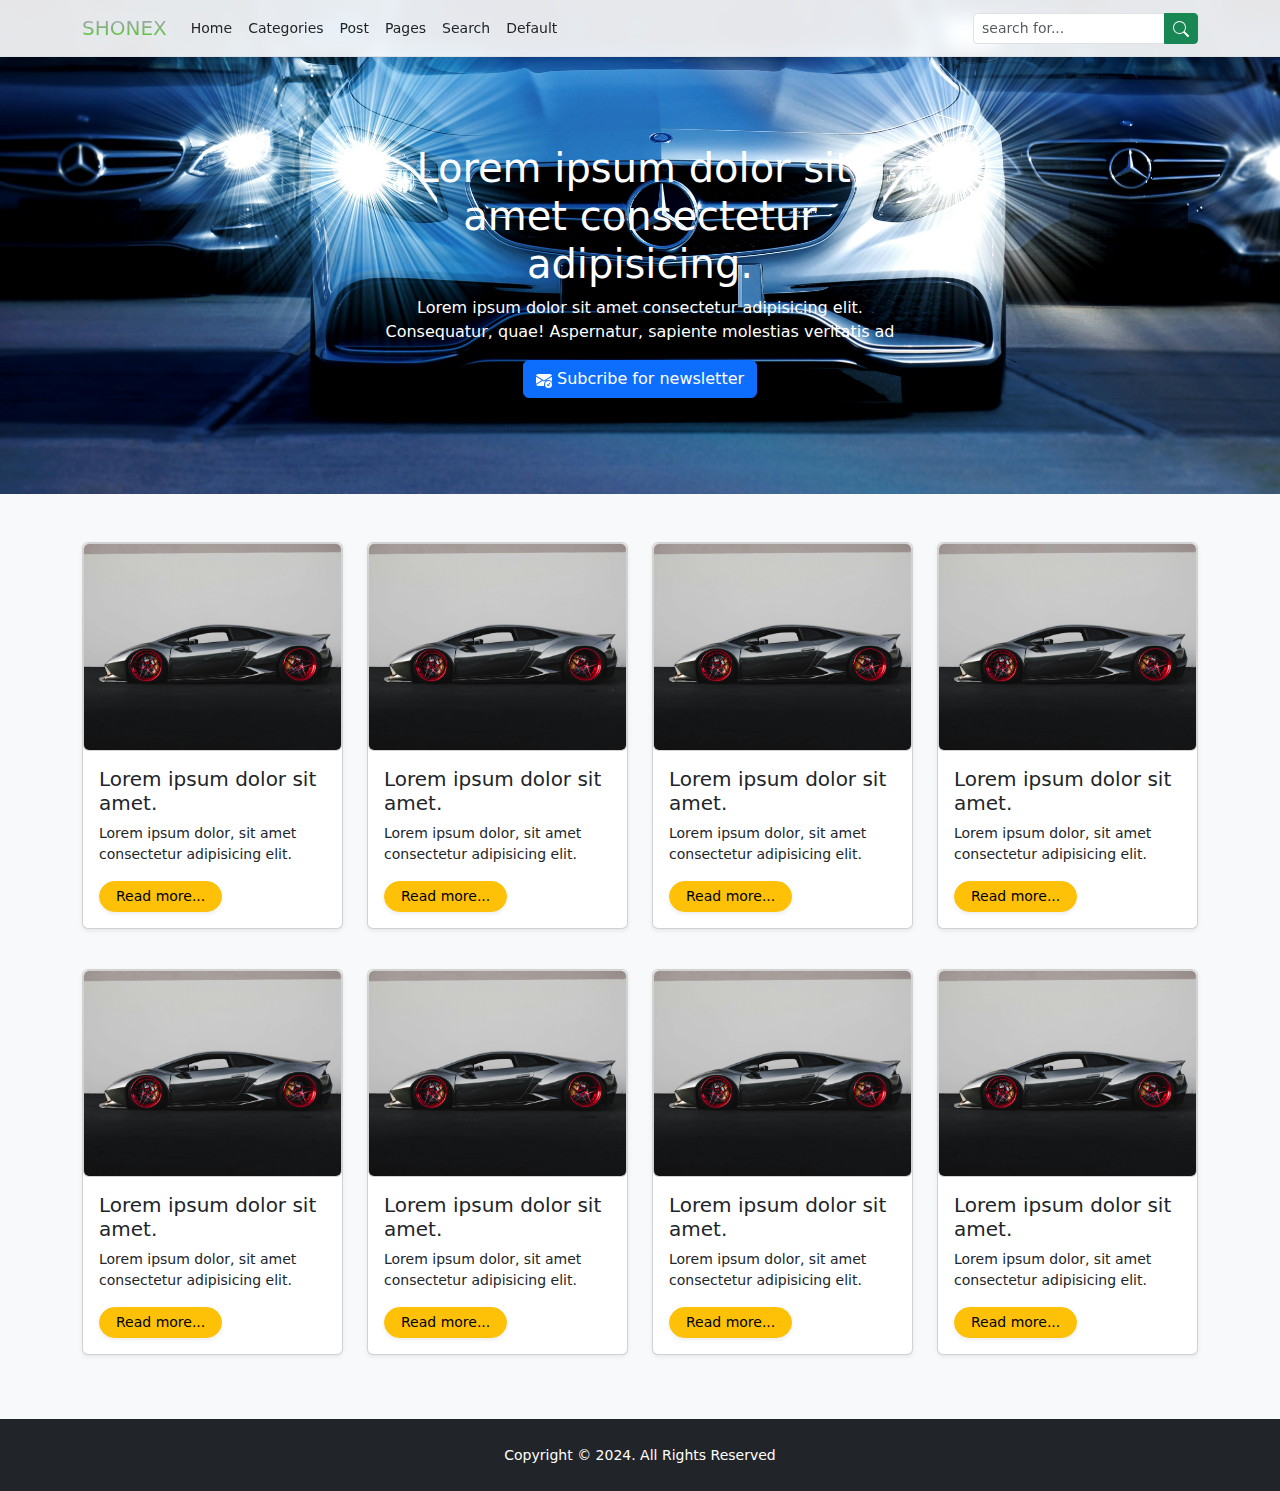
==== index.html @ 987d0494 "initial commit" ====
<!DOCTYPE html>
<html lang="en">
  <head>
    <meta charset="UTF-8" />
    <meta name="viewport" content="width=device-width, initial-scale=1.0" />
    <title>Home Template</title>
    <link
      rel="stylesheet"
      href="https://cdn.jsdelivr.net/npm/bootstrap@5.3.3/dist/css/bootstrap.min.css"
    />
    <link rel="stylesheet" href="style.css" />
  </head>
  <body class="bg-light">
    <!-- navbar -->
    <nav
      class="navbar navbar-expand-lg bg-white small border-bottom shadow-sm fixed-top custom-nav"
      style="--bs-bg-opacity: 0.9"
    >
      <div class="container">
        <a href="index.html" class="navbar-brand"
          ><span class="brand-style brand-gradient">SHONEX</span></a
        >
        <button
          type="button"
          class="navbar-toggler"
          data-bs-toggle="collapse"
          data-bs-target="#blog-navbar"
          aria-controls="blog-navbar"
          aria-expanded="false"
          aria-label="Toggle Navigation"
        >
          <span class="navbar-toggler-icon"></span>
        </button>
        <div class="collapse navbar-collapse" id="blog-navbar">
          <ul class="navbar-nav me-auto mb-2 mb-lg-0">
            <li class="nav-item">
              <a href="index.html" class="nav-link text-dark">Home</a>
            </li>
            <li class="nav-item">
              <a href="default.html" class="nav-link text-dark">Categories</a>
            </li>
            <li class="nav-item">
              <a href="post.html" class="nav-link text-dark">Post</a>
            </li>
            <li class="nav-item">
              <a href="pages.html" class="nav-link text-dark">Pages</a>
            </li>
            <li class="nav-item">
              <a href="search.html" class="nav-link text-dark">Search</a>
            </li>
            <li class="nav-item">
              <a href="default.html" class="nav-link text-dark">Default </a>
            </li>
          </ul>
          <form class="d-flex" role="search">
            <div class="input-group">
              <input
                type="search"
                class="form-control form-control-sm"
                placeholder="search for..."
              />
              <button type="button" class="btn btn-sm btn-success">
                <svg
                  xmlns="http://www.w3.org/2000/svg"
                  width="16"
                  height="16"
                  fill="currentColor"
                  class="bi bi-search"
                  viewBox="0 0 16 16"
                >
                  <path
                    d="M11.742 10.344a6.5 6.5 0 1 0-1.397 1.398h-.001q.044.06.098.115l3.85 3.85a1 1 0 0 0 1.415-1.414l-3.85-3.85a1 1 0 0 0-.115-.1zM12 6.5a5.5 5.5 0 1 1-11 0 5.5 5.5 0 0 1 11 0"
                  />
                </svg>
              </button>
            </div>
          </form>
        </div>
      </div>
    </nav>
    <!-- navbar -->

    <!-- Banner -->
    <section class="banner-holder pt-5">
      <div class="container">
        <div class="row justify-content-center">
          <div class="col-md-6">
            <div
              class="banner-content text-center text-white mt-5 mb-5 pt-5 pb-5"
            >
              <h1>Lorem ipsum dolor sit, amet consectetur adipisicing.</h1>
              <p>
                Lorem ipsum dolor sit amet consectetur adipisicing elit.
                Consequatur, quae! Aspernatur, sapiente molestias veritatis ad
              </p>
              <a
                href="#"
                class="btn btn-primary"
                data-bs-toggle="modal"
                data-bs-target="#subscribe-modal"
              >
                <svg
                  xmlns="http://www.w3.org/2000/svg"
                  width="16"
                  height="16"
                  fill="currentColor"
                  class="bi bi-envelope-check-fill"
                  viewBox="0 0 16 16"
                >
                  <path
                    d="M.05 3.555A2 2 0 0 1 2 2h12a2 2 0 0 1 1.95 1.555L8 8.414zM0 4.697v7.104l5.803-3.558zM6.761 8.83l-6.57 4.026A2 2 0 0 0 2 14h6.256A4.5 4.5 0 0 1 8 12.5a4.49 4.49 0 0 1 1.606-3.446l-.367-.225L8 9.586zM16 4.697v4.974A4.5 4.5 0 0 0 12.5 8a4.5 4.5 0 0 0-1.965.45l-.338-.207z"
                  />
                  <path
                    d="M16 12.5a3.5 3.5 0 1 1-7 0 3.5 3.5 0 0 1 7 0m-1.993-1.679a.5.5 0 0 0-.686.172l-1.17 1.95-.547-.547a.5.5 0 0 0-.708.708l.774.773a.75.75 0 0 0 1.174-.144l1.335-2.226a.5.5 0 0 0-.172-.686"
                  />
                </svg>
                Subcribe for newsletter</a
              >
            </div>
          </div>
        </div>
      </div>
    </section>
    <!-- Banner -->

    <!-- Home Posts -->
    <section class="home-posts py-5">
      <div class="container">
        <div class="row g-4">
          <div class="col-md-3">
            <div class="card shadow-sm mb-3">
              <img class="card img-top" src="img/post.jpg" alt="Post image" />
              <div class="card-body">
                <h3 class="fs-5">Lorem ipsum dolor sit amet.</h3>
                <p class="small fw-light">
                  Lorem ipsum dolor, sit amet consectetur adipisicing elit.
                </p>
                <a
                  href="#"
                  class="btn btn-sm btn-warning rounded-pill shadow-sm px-3"
                  >Read more...</a
                >
              </div>
            </div>
          </div>
          <div class="col-md-3">
            <div class="card shadow-sm mb-3">
              <img class="card img-top" src="img/post.jpg" alt="Post image" />
              <div class="card-body">
                <h3 class="fs-5">Lorem ipsum dolor sit amet.</h3>
                <p class="small fw-light">
                  Lorem ipsum dolor, sit amet consectetur adipisicing elit.
                </p>
                <a
                  href="#"
                  class="btn btn-sm btn-warning rounded-pill shadow-sm px-3"
                  >Read more...</a
                >
              </div>
            </div>
          </div>
          <div class="col-md-3">
            <div class="card shadow-sm mb-3">
              <img class="card img-top" src="img/post.jpg" alt="Post image" />
              <div class="card-body">
                <h3 class="fs-5">Lorem ipsum dolor sit amet.</h3>
                <p class="small fw-light">
                  Lorem ipsum dolor, sit amet consectetur adipisicing elit.
                </p>
                <a
                  href="#"
                  class="btn btn-sm btn-warning rounded-pill shadow-sm px-3"
                  >Read more...</a
                >
              </div>
            </div>
          </div>
          <div class="col-md-3">
            <div class="card shadow-sm mb-3">
              <img class="card img-top" src="img/post.jpg" alt="Post image" />
              <div class="card-body">
                <h3 class="fs-5">Lorem ipsum dolor sit amet.</h3>
                <p class="small fw-light">
                  Lorem ipsum dolor, sit amet consectetur adipisicing elit.
                </p>
                <a
                  href="#"
                  class="btn btn-sm btn-warning rounded-pill shadow-sm px-3"
                  >Read more...</a
                >
              </div>
            </div>
          </div>
          <div class="col-md-3">
            <div class="card shadow-sm mb-3">
              <img class="card img-top" src="img/post.jpg" alt="Post image" />
              <div class="card-body">
                <h3 class="fs-5">Lorem ipsum dolor sit amet.</h3>
                <p class="small fw-light">
                  Lorem ipsum dolor, sit amet consectetur adipisicing elit.
                </p>
                <a
                  href="#"
                  class="btn btn-sm btn-warning rounded-pill shadow-sm px-3"
                  >Read more...</a
                >
              </div>
            </div>
          </div>
          <div class="col-md-3">
            <div class="card shadow-sm mb-3">
              <img class="card img-top" src="img/post.jpg" alt="Post image" />
              <div class="card-body">
                <h3 class="fs-5">Lorem ipsum dolor sit amet.</h3>
                <p class="small fw-light">
                  Lorem ipsum dolor, sit amet consectetur adipisicing elit.
                </p>
                <a
                  href="#"
                  class="btn btn-sm btn-warning rounded-pill shadow-sm px-3"
                  >Read more...</a
                >
              </div>
            </div>
          </div>
          <div class="col-md-3">
            <div class="card shadow-sm mb-3">
              <img class="card img-top" src="img/post.jpg" alt="Post image" />
              <div class="card-body">
                <h3 class="fs-5">Lorem ipsum dolor sit amet.</h3>
                <p class="small fw-light">
                  Lorem ipsum dolor, sit amet consectetur adipisicing elit.
                </p>
                <a
                  href="#"
                  class="btn btn-sm btn-warning rounded-pill shadow-sm px-3"
                  >Read more...</a
                >
              </div>
            </div>
          </div>
          <div class="col-md-3">
            <div class="card shadow-sm mb-3">
              <img class="card img-top" src="img/post.jpg" alt="Post image" />
              <div class="card-body">
                <h3 class="fs-5">Lorem ipsum dolor sit amet.</h3>
                <p class="small fw-light">
                  Lorem ipsum dolor, sit amet consectetur adipisicing elit.
                </p>
                <a
                  href="#"
                  class="btn btn-sm btn-warning rounded-pill shadow-sm px-3"
                  >Read more...</a
                >
              </div>
            </div>
          </div>
        </div>
      </div>
    </section>
    <!-- Home Posts -->

    <!-- footer -->
    <footer class="main-footer text-bg-dark p-4 text-center">
      <p class="m-0">
        <small>Copyright &copy; 2024. All Rights Reserved </small>
      </p>
    </footer>
    <!-- footer -->

    <!-- subscribe modal -->
    <div
      class="modal fade"
      id="subscribe-modal"
      data-bs-backdrop="static"
      data-bs-keyboard="false"
      tabindex="-1"
      aria-hidden="true"
    >
      <div class="modal-dialog modal-dialog-centered">
        <div class="modal-content">
          <div class="modal-header text-bg-warning">
            <h5 class="modal-title">Subscribe for newsletter</h5>
            <button
              class="btn-close btn-close-dark"
              type="button"
              data-bs-dismiss="modal"
              aria-label="close"
            ></button>
          </div>
          <div class="modal-body">
            <form>
              <div class="row gx-2">
                <div class="col-md-6">
                  <div class="mb-2">
                    <input
                      type="text"
                      class="form-control form-control-sm"
                      placeholder="First Name"
                      required
                    />
                  </div>
                </div>
                <div class="col-md-6">
                  <div class="mb-2">
                    <input
                      type="text"
                      class="form-control form-control-sm"
                      placeholder="Last Name"
                      required
                    />
                  </div>
                </div>
                <div class="col-md-12">
                  <div class="mb-2">
                    <input
                      type="email"
                      class="form-control form-control-sm"
                      placeholder="Email"
                      required
                    />
                  </div>
                </div>
                <div class="col-md-12">
                  <div class="d-grid">
                    <button type="submit" class="btn btn-success btn-sm">
                      <svg
                        xmlns="http://www.w3.org/2000/svg"
                        width="16"
                        height="16"
                        fill="currentColor"
                        class="bi bi-envelope-check-fill"
                        viewBox="0 0 16 16"
                      >
                        <path
                          d="M.05 3.555A2 2 0 0 1 2 2h12a2 2 0 0 1 1.95 1.555L8 8.414zM0 4.697v7.104l5.803-3.558zM6.761 8.83l-6.57 4.026A2 2 0 0 0 2 14h6.256A4.5 4.5 0 0 1 8 12.5a4.49 4.49 0 0 1 1.606-3.446l-.367-.225L8 9.586zM16 4.697v4.974A4.5 4.5 0 0 0 12.5 8a4.5 4.5 0 0 0-1.965.45l-.338-.207z"
                        />
                        <path
                          d="M16 12.5a3.5 3.5 0 1 1-7 0 3.5 3.5 0 0 1 7 0m-1.993-1.679a.5.5 0 0 0-.686.172l-1.17 1.95-.547-.547a.5.5 0 0 0-.708.708l.774.773a.75.75 0 0 0 1.174-.144l1.335-2.226a.5.5 0 0 0-.172-.686"
                        />
                      </svg>
                      Subscribe
                    </button>
                  </div>
                </div>
              </div>
            </form>
          </div>
        </div>
      </div>
    </div>
    <!-- subscribe modal -->

    <script
      src="https://cdn.jsdelivr.net/npm/@popperjs/core@2.11.8/dist/umd/popper.min.js"
      integrity="sha384-I7E8VVD/ismYTF4hNIPjVp/Zjvgyol6VFvRkX/vR+Vc4jQkC+hVqc2pM8ODewa9r"
      crossorigin="anonymous"
    ></script>
    <script
      src="https://cdn.jsdelivr.net/npm/bootstrap@5.3.3/dist/js/bootstrap.min.js"
      integrity="sha384-0pUGZvbkm6XF6gxjEnlmuGrJXVbNuzT9qBBavbLwCsOGabYfZo0T0to5eqruptLy"
      crossorigin="anonymous"
    ></script>
  </body>
</html>
---- style.css ----
.brand-gradient {
  background: #48cf1b;
  background: linear-gradient(to top, #48cf1b 0%, #b799cf 100%);
  -webkit-background-clip: text;
  -webkit-text-fill-color: transparent;
}

.banner-holder,
.main-page-header {
  background-image: url(img/banner.jpg);
  background-size: cover;
  background-position: bottom;
}

.custom-nav {
  backdrop-filter: blur(8px);
}
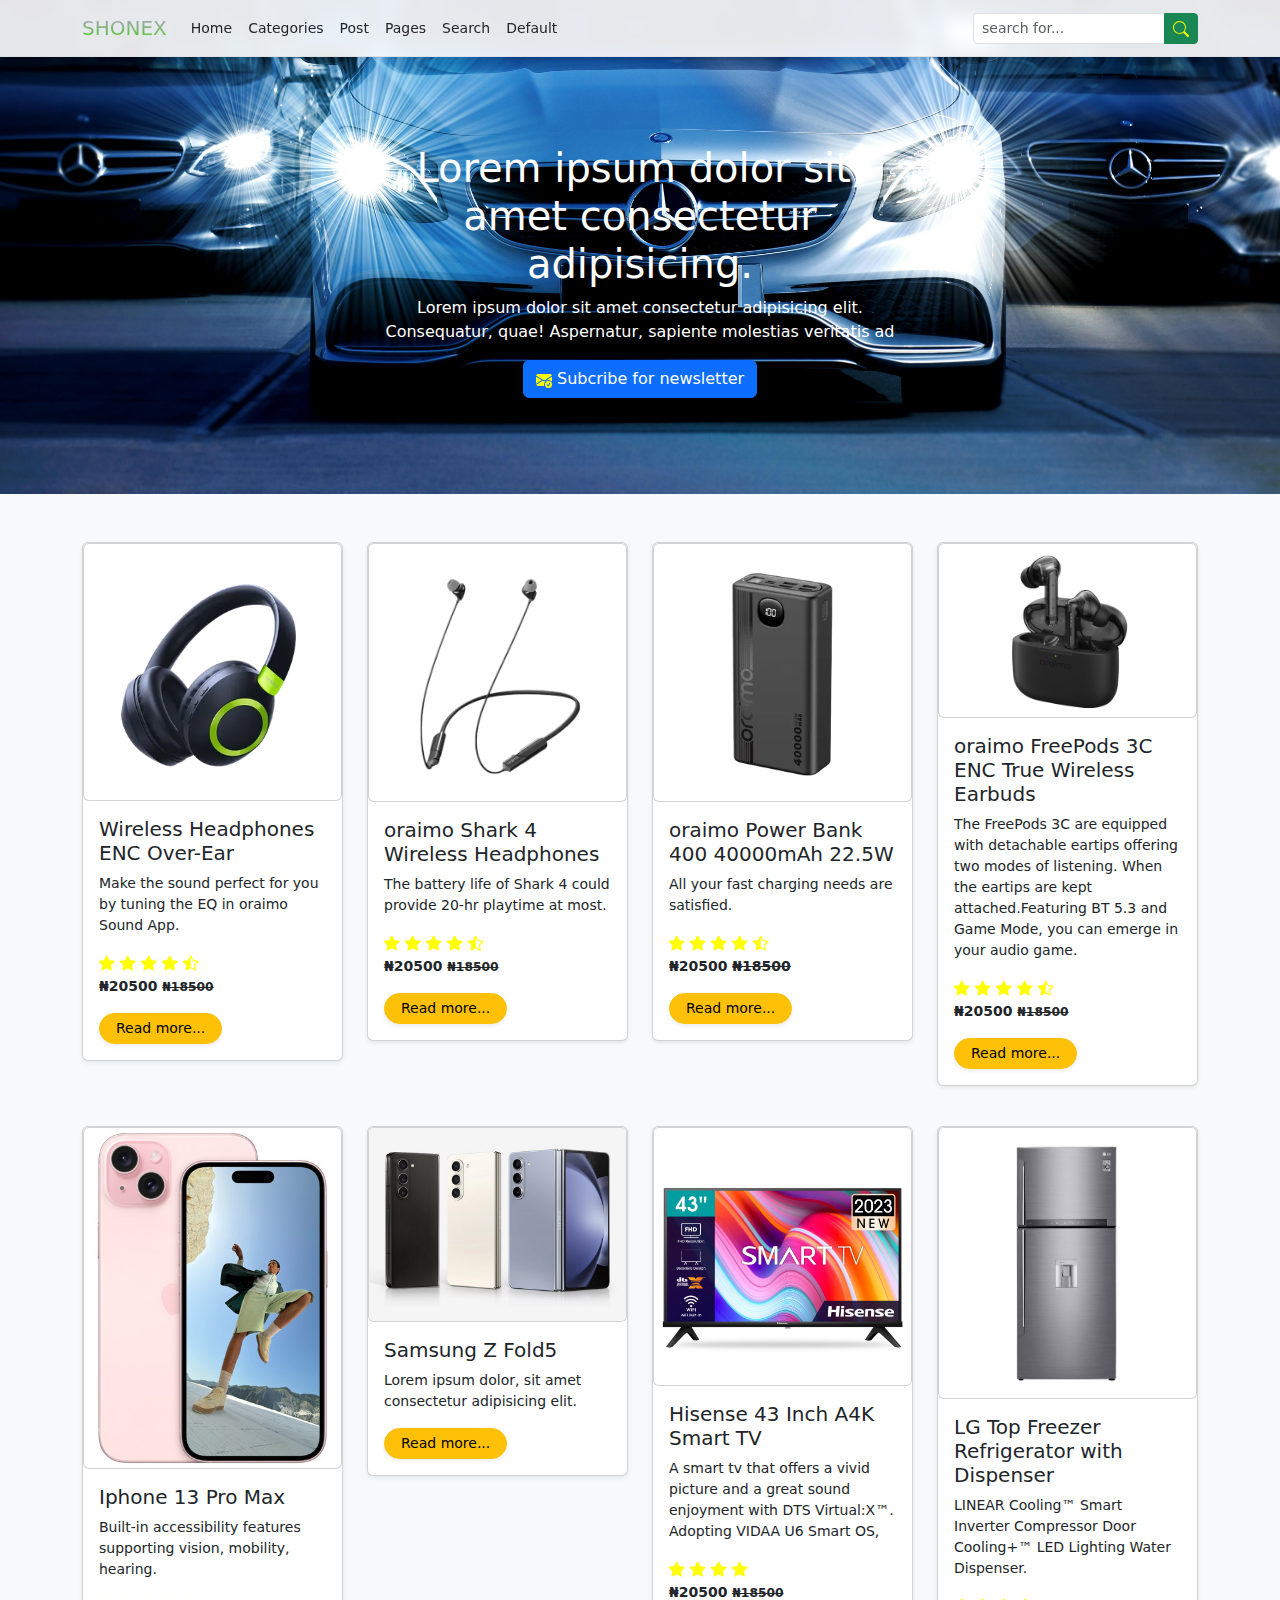
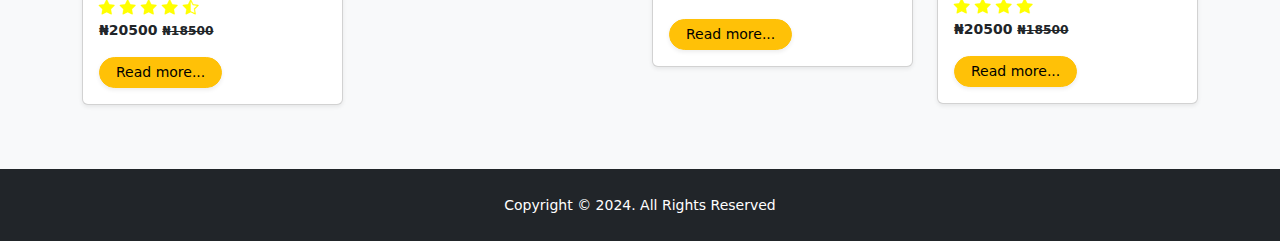
==== commit 91a2f224: "worked on the products img" ====
--- a/index.html
+++ b/index.html
@@ -9,6 +9,10 @@
       href="https://cdn.jsdelivr.net/npm/bootstrap@5.3.3/dist/css/bootstrap.min.css"
     />
     <link rel="stylesheet" href="style.css" />
+    <link
+      rel="stylesheet"
+      href="https://cdn.jsdelivr.net/npm/bootstrap-icons@1.11.3/font/bootstrap-icons.min.css"
+    />
   </head>
   <body class="bg-light">
     <!-- navbar -->
@@ -129,10 +133,159 @@
         <div class="row g-4">
           <div class="col-md-3">
             <div class="card shadow-sm mb-3">
-              <img class="card img-top" src="img/post.jpg" alt="Post image" />
-              <div class="card-body">
-                <h3 class="fs-5">Lorem ipsum dolor sit amet.</h3>
-                <p class="small fw-light">
+              <img class="card img-top" src="img/Boom.webp" alt="Post image" />
+              <div class="card-body">
+                <h3 class="fs-5">Wireless Headphones ENC Over-Ear</h3>
+                <p class="small fw-normal">
+                  Make the sound perfect for you by tuning the EQ in oraimo
+                  Sound App.
+                </p>
+                <i class="bi bi-star-fill"></i>
+                <i class="bi bi-star-fill"></i>
+                <i class="bi bi-star-fill"></i>
+                <i class="bi bi-star-fill"></i>
+                <i class="bi bi-star-half"></i>
+                <p class="small fw-bold">
+                  &#8358;20500 <small><del> &#8358;18500</del></small>
+                </p>
+                <a
+                  href="#"
+                  class="btn btn-sm btn-warning rounded-pill shadow-sm px-3"
+                  >Read more...</a
+                >
+              </div>
+            </div>
+          </div>
+          <div class="col-md-3">
+            <div class="card shadow-sm mb-3">
+              <img
+                class="card img-top"
+                src="img/Headphone.webp"
+                alt="Post image"
+              />
+              <div class="card-body">
+                <h3 class="fs-5">oraimo Shark 4 Wireless Headphones</h3>
+                <p class="small fw-normal">
+                  The battery life of Shark 4 could provide 20-hr playtime at
+                  most.
+                </p>
+                <i class="bi bi-star-fill"></i>
+                <i class="bi bi-star-fill"></i>
+                <i class="bi bi-star-fill"></i>
+                <i class="bi bi-star-fill"></i>
+                <i class="bi bi-star-half"></i>
+                <p class="small fw-bold">
+                  &#8358;20500 <small><del> &#8358;18500</del></small>
+                </p>
+                <a
+                  href="#"
+                  class="btn btn-sm btn-warning rounded-pill shadow-sm px-3"
+                  >Read more...</a
+                >
+              </div>
+            </div>
+          </div>
+          <div class="col-md-3">
+            <div class="card shadow-sm mb-3">
+              <img
+                class="card img-top"
+                src="img/Powerbank.webp"
+                alt="Post image"
+              />
+              <div class="card-body">
+                <h3 class="fs-5">oraimo Power Bank 400 40000mAh 22.5W</h3>
+                <p class="small fw-normal">
+                  All your fast charging needs are satisfied.
+                </p>
+                <i class="bi bi-star-fill"></i>
+                <i class="bi bi-star-fill"></i>
+                <i class="bi bi-star-fill"></i>
+                <i class="bi bi-star-fill"></i>
+                <i class="bi bi-star-half"></i>
+                <p class="small fw-bold">
+                  &#8358;20500 <bold><del> &#8358;18500</del></bold>
+                </p>
+                <a
+                  href="#"
+                  class="btn btn-sm btn-warning rounded-pill shadow-sm px-3"
+                  >Read more...</a
+                >
+              </div>
+            </div>
+          </div>
+          <div class="col-md-3">
+            <div class="card shadow-sm mb-3">
+              <img
+                class="card img-top"
+                src="img/web3_170167660729.png"
+                alt="Post image"
+              />
+              <div class="card-body">
+                <h3 class="fs-5">
+                  oraimo FreePods 3C ENC True Wireless Earbuds
+                </h3>
+                <p class="small fw-Normal">
+                  The FreePods 3C are equipped with detachable eartips offering
+                  two modes of listening. When the eartips are kept
+                  attached.Featuring BT 5.3 and Game Mode, you can emerge in
+                  your audio game.
+                </p>
+                <i class="bi bi-star-fill"></i>
+                <i class="bi bi-star-fill"></i>
+                <i class="bi bi-star-fill"></i>
+                <i class="bi bi-star-fill"></i>
+                <i class="bi bi-star-half"></i>
+                <p class="small fw-bold">
+                  &#8358;20500 <small><del> &#8358;18500</del></small>
+                </p>
+                <a
+                  href="#"
+                  class="btn btn-sm btn-warning rounded-pill shadow-sm px-3"
+                  >Read more...</a
+                >
+              </div>
+            </div>
+          </div>
+          <div class="col-md-3">
+            <div class="card shadow-sm mb-3">
+              <img
+                class="card img-top img-fluid img-thumbnail"
+                src="img/iphone1.png"
+                alt="Post image"
+                width="300px"
+              />
+              <div class="card-body">
+                <h3 class="fs-5">Iphone 13 Pro Max</h3>
+                <p class="small fw-normal">
+                  Built-in accessibility features supporting vision, mobility,
+                  hearing.
+                </p>
+                <i class="bi bi-star-fill"></i>
+                <i class="bi bi-star-fill"></i>
+                <i class="bi bi-star-fill"></i>
+                <i class="bi bi-star-fill"></i>
+                <i class="bi bi-star-half"></i>
+                <p class="small fw-bold">
+                  &#8358;20500 <small><del> &#8358;18500</del></small>
+                </p>
+                <a
+                  href="#"
+                  class="btn btn-sm btn-warning rounded-pill shadow-sm px-3"
+                  >Read more...</a
+                >
+              </div>
+            </div>
+          </div>
+          <div class="col-md-3">
+            <div class="card shadow-sm mb-3">
+              <img
+                class="card img-top rounded"
+                src="img/samsung.webp"
+                alt="Post image"
+              />
+              <div class="card-body">
+                <h3 class="fs-5">Samsung Z Fold5</h3>
+                <p class="small fw-normal">
                   Lorem ipsum dolor, sit amet consectetur adipisicing elit.
                 </p>
                 <a
@@ -145,107 +298,51 @@
           </div>
           <div class="col-md-3">
             <div class="card shadow-sm mb-3">
-              <img class="card img-top" src="img/post.jpg" alt="Post image" />
-              <div class="card-body">
-                <h3 class="fs-5">Lorem ipsum dolor sit amet.</h3>
-                <p class="small fw-light">
-                  Lorem ipsum dolor, sit amet consectetur adipisicing elit.
-                </p>
-                <a
-                  href="#"
-                  class="btn btn-sm btn-warning rounded-pill shadow-sm px-3"
-                  >Read more...</a
-                >
-              </div>
-            </div>
-          </div>
-          <div class="col-md-3">
-            <div class="card shadow-sm mb-3">
-              <img class="card img-top" src="img/post.jpg" alt="Post image" />
-              <div class="card-body">
-                <h3 class="fs-5">Lorem ipsum dolor sit amet.</h3>
-                <p class="small fw-light">
-                  Lorem ipsum dolor, sit amet consectetur adipisicing elit.
-                </p>
-                <a
-                  href="#"
-                  class="btn btn-sm btn-warning rounded-pill shadow-sm px-3"
-                  >Read more...</a
-                >
-              </div>
-            </div>
-          </div>
-          <div class="col-md-3">
-            <div class="card shadow-sm mb-3">
-              <img class="card img-top" src="img/post.jpg" alt="Post image" />
-              <div class="card-body">
-                <h3 class="fs-5">Lorem ipsum dolor sit amet.</h3>
-                <p class="small fw-light">
-                  Lorem ipsum dolor, sit amet consectetur adipisicing elit.
-                </p>
-                <a
-                  href="#"
-                  class="btn btn-sm btn-warning rounded-pill shadow-sm px-3"
-                  >Read more...</a
-                >
-              </div>
-            </div>
-          </div>
-          <div class="col-md-3">
-            <div class="card shadow-sm mb-3">
-              <img class="card img-top" src="img/post.jpg" alt="Post image" />
-              <div class="card-body">
-                <h3 class="fs-5">Lorem ipsum dolor sit amet.</h3>
-                <p class="small fw-light">
-                  Lorem ipsum dolor, sit amet consectetur adipisicing elit.
-                </p>
-                <a
-                  href="#"
-                  class="btn btn-sm btn-warning rounded-pill shadow-sm px-3"
-                  >Read more...</a
-                >
-              </div>
-            </div>
-          </div>
-          <div class="col-md-3">
-            <div class="card shadow-sm mb-3">
-              <img class="card img-top" src="img/post.jpg" alt="Post image" />
-              <div class="card-body">
-                <h3 class="fs-5">Lorem ipsum dolor sit amet.</h3>
-                <p class="small fw-light">
-                  Lorem ipsum dolor, sit amet consectetur adipisicing elit.
-                </p>
-                <a
-                  href="#"
-                  class="btn btn-sm btn-warning rounded-pill shadow-sm px-3"
-                  >Read more...</a
-                >
-              </div>
-            </div>
-          </div>
-          <div class="col-md-3">
-            <div class="card shadow-sm mb-3">
-              <img class="card img-top" src="img/post.jpg" alt="Post image" />
-              <div class="card-body">
-                <h3 class="fs-5">Lorem ipsum dolor sit amet.</h3>
-                <p class="small fw-light">
-                  Lorem ipsum dolor, sit amet consectetur adipisicing elit.
-                </p>
-                <a
-                  href="#"
-                  class="btn btn-sm btn-warning rounded-pill shadow-sm px-3"
-                  >Read more...</a
-                >
-              </div>
-            </div>
-          </div>
-          <div class="col-md-3">
-            <div class="card shadow-sm mb-3">
-              <img class="card img-top" src="img/post.jpg" alt="Post image" />
-              <div class="card-body">
-                <h3 class="fs-5">Lorem ipsum dolor sit amet.</h3>
-                <p class="small fw-light">
-                  Lorem ipsum dolor, sit amet consectetur adipisicing elit.
+              <img
+                class="card img-top"
+                src="img/Hisense.jpg"
+                alt="Post image"
+              />
+              <div class="card-body">
+                <h3 class="fs-5">Hisense 43 Inch A4K Smart TV</h3>
+                <p class="small fw-normal">
+                  A smart tv that offers a vivid picture and a great sound
+                  enjoyment with DTS Virtual:X™. Adopting VIDAA U6 Smart OS,
+                </p>
+                <i class="bi bi-star-fill"></i>
+                <i class="bi bi-star-fill"></i>
+                <i class="bi bi-star-fill"></i>
+                <i class="bi bi-star-fill"></i>
+                <p class="small fw-bold">
+                  &#8358;20500 <small><del> &#8358;18500</del></small>
+                </p>
+                <a
+                  href="#"
+                  class="btn btn-sm btn-warning rounded-pill shadow-sm px-3"
+                  >Read more...</a
+                >
+              </div>
+            </div>
+          </div>
+          <div class="col-md-3">
+            <div class="card shadow-sm mb-3">
+              <img
+                class="card img-top"
+                src="img/freezer.png"
+                alt="Post image"
+              />
+              <div class="card-body">
+                <h3 class="fs-5">LG Top Freezer Refrigerator with Dispenser</h3>
+                <p class="small fw-normal">
+                  LINEAR Cooling™ Smart Inverter Compressor Door Cooling+™ LED
+                  Lighting Water Dispenser.
+                </p>
+                <i class="bi bi-star-fill"></i>
+                <i class="bi bi-star-fill"></i>
+                <i class="bi bi-star-fill"></i>
+                <i class="bi bi-star-fill"></i>
+                <p class="small fw-bold">
+                  &#8358;20500 <small><del> &#8358;18500</del></small>
                 </p>
                 <a
                   href="#"
@@ -292,33 +389,39 @@
             <form>
               <div class="row gx-2">
                 <div class="col-md-6">
-                  <div class="mb-2">
+                  <div class="mb-2 form-floating">
                     <input
                       type="text"
-                      class="form-control form-control-sm"
+                      class="form-control form-control-sm form-floating"
+                      id="floatingInput"
                       placeholder="First Name"
                       required
                     />
+                    <label for="floatingInput">First Name</label>
                   </div>
                 </div>
                 <div class="col-md-6">
-                  <div class="mb-2">
+                  <div class="mb-2 form-floating">
                     <input
                       type="text"
-                      class="form-control form-control-sm"
+                      class="form-control form-control-sm form-floating"
+                      id="floatingInput"
                       placeholder="Last Name"
                       required
                     />
+                    <label for="floatingInput">Last Name</label>
                   </div>
                 </div>
                 <div class="col-md-12">
-                  <div class="mb-2">
+                  <div class="mb-2 form-floating">
                     <input
                       type="email"
-                      class="form-control form-control-sm"
+                      class="form-control form-control-sm form-floating"
+                      id="floatingInput"
                       placeholder="Email"
                       required
                     />
+                    <label for="floatingInput">Email</label>
                   </div>
                 </div>
                 <div class="col-md-12">
--- a/style.css
+++ b/style.css
@@ -15,3 +15,7 @@
 .custom-nav {
   backdrop-filter: blur(8px);
 }
+
+.bi {
+  color: yellow;
+}
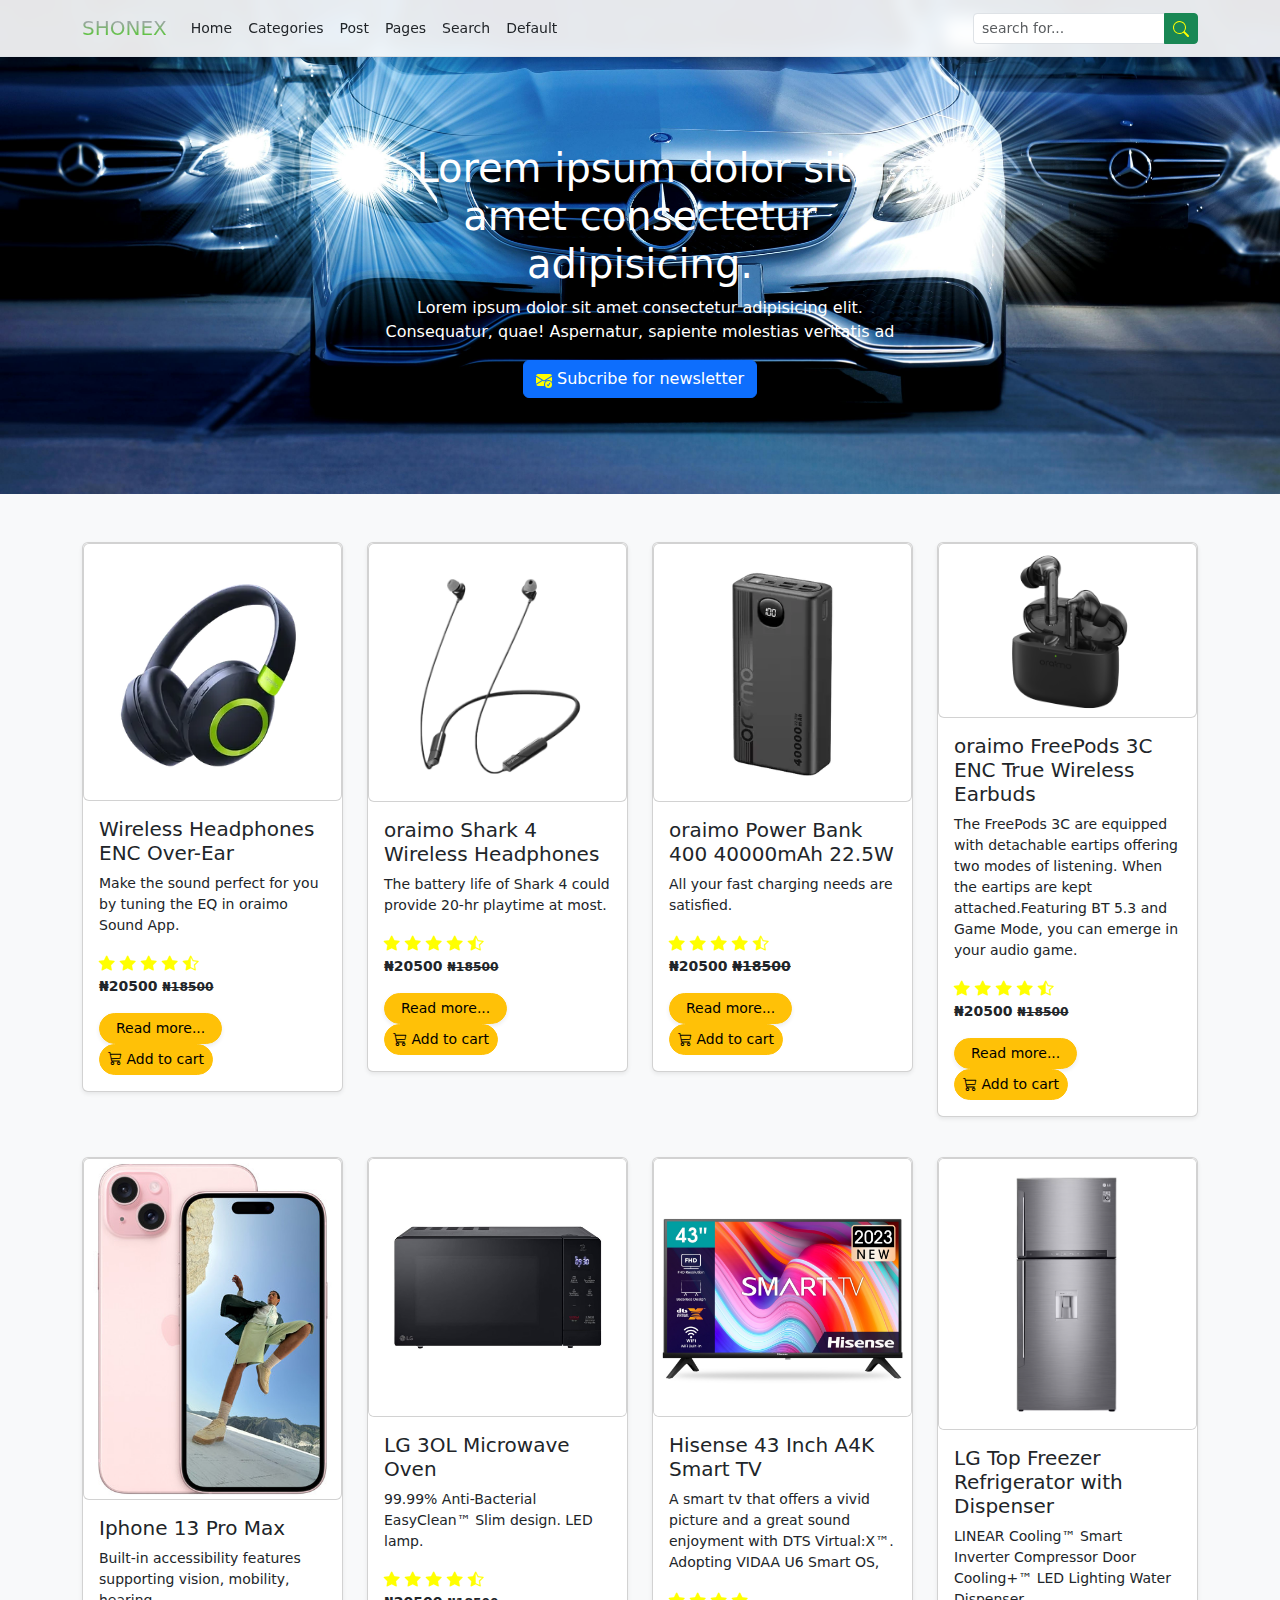
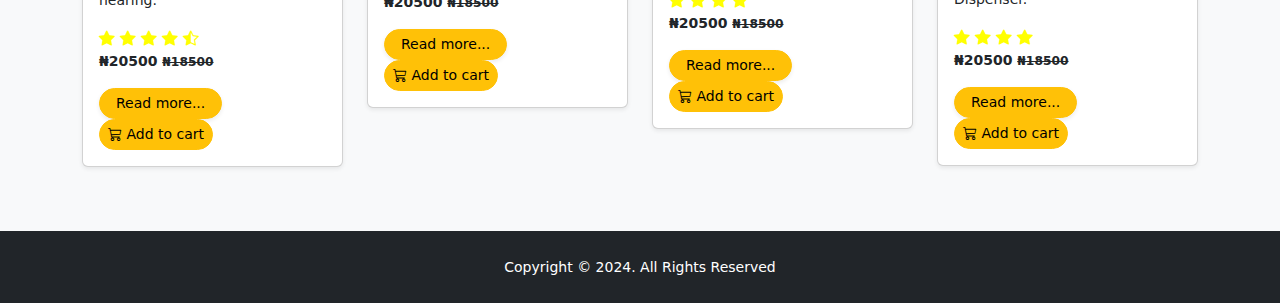
==== commit bb1fa753: "added cart button to all proucts" ====
--- a/index.html
+++ b/index.html
@@ -153,6 +153,13 @@
                   class="btn btn-sm btn-warning rounded-pill shadow-sm px-3"
                   >Read more...</a
                 >
+                <button
+                  type="button"
+                  class="btn btn-sm btn-warning rounded-pill"
+                >
+                  <i class="bi bi-cart3"></i>
+                  Add to cart
+                </button>
               </div>
             </div>
           </div>
@@ -182,6 +189,13 @@
                   class="btn btn-sm btn-warning rounded-pill shadow-sm px-3"
                   >Read more...</a
                 >
+                <button
+                  type="button"
+                  class="btn btn-sm btn-warning rounded-pill"
+                >
+                  <i class="bi bi-cart3"></i>
+                  Add to cart
+                </button>
               </div>
             </div>
           </div>
@@ -210,6 +224,13 @@
                   class="btn btn-sm btn-warning rounded-pill shadow-sm px-3"
                   >Read more...</a
                 >
+                <button
+                  type="button"
+                  class="btn btn-sm btn-warning rounded-pill"
+                >
+                  <i class="bi bi-cart3"></i>
+                  Add to cart
+                </button>
               </div>
             </div>
           </div>
@@ -243,6 +264,13 @@
                   class="btn btn-sm btn-warning rounded-pill shadow-sm px-3"
                   >Read more...</a
                 >
+                <button
+                  type="button"
+                  class="btn btn-sm btn-warning rounded-pill"
+                >
+                  <i class="bi bi-cart3"></i>
+                  Add to cart
+                </button>
               </div>
             </div>
           </div>
@@ -273,6 +301,13 @@
                   class="btn btn-sm btn-warning rounded-pill shadow-sm px-3"
                   >Read more...</a
                 >
+                <button
+                  type="button"
+                  class="btn btn-sm btn-warning rounded-pill"
+                >
+                  <i class="bi bi-cart3"></i>
+                  Add to cart
+                </button>
               </div>
             </div>
           </div>
@@ -280,19 +315,34 @@
             <div class="card shadow-sm mb-3">
               <img
                 class="card img-top rounded"
-                src="img/samsung.webp"
-                alt="Post image"
-              />
-              <div class="card-body">
-                <h3 class="fs-5">Samsung Z Fold5</h3>
-                <p class="small fw-normal">
-                  Lorem ipsum dolor, sit amet consectetur adipisicing elit.
-                </p>
-                <a
-                  href="#"
-                  class="btn btn-sm btn-warning rounded-pill shadow-sm px-3"
-                  >Read more...</a
-                >
+                src="img/microwave.jpg"
+                alt="Post image"
+              />
+              <div class="card-body">
+                <h3 class="fs-5">LG 3OL Microwave Oven</h3>
+                <p class="small fw-normal">
+                  99.99% Anti-Bacterial EasyClean™ Slim design. LED lamp.
+                </p>
+                <i class="bi bi-star-fill"></i>
+                <i class="bi bi-star-fill"></i>
+                <i class="bi bi-star-fill"></i>
+                <i class="bi bi-star-fill"></i>
+                <i class="bi bi-star-half"></i>
+                <p class="small fw-bold">
+                  &#8358;20500 <small><del> &#8358;18500</del></small>
+                </p>
+                <a
+                  href="#"
+                  class="btn btn-sm btn-warning rounded-pill shadow-sm px-3 me-auto"
+                  >Read more...</a
+                >
+                <button
+                  type="button"
+                  class="btn btn-sm btn-warning rounded-pill"
+                >
+                  <i class="bi bi-cart3"></i>
+                  Add to cart
+                </button>
               </div>
             </div>
           </div>
@@ -321,6 +371,13 @@
                   class="btn btn-sm btn-warning rounded-pill shadow-sm px-3"
                   >Read more...</a
                 >
+                <button
+                  type="button"
+                  class="btn btn-sm btn-warning rounded-pill"
+                >
+                  <i class="bi bi-cart3"></i>
+                  Add to cart
+                </button>
               </div>
             </div>
           </div>
@@ -349,6 +406,13 @@
                   class="btn btn-sm btn-warning rounded-pill shadow-sm px-3"
                   >Read more...</a
                 >
+                <button
+                  type="button"
+                  class="btn btn-sm btn-warning rounded-pill"
+                >
+                  <i class="bi bi-cart3"></i>
+                  Add to cart
+                </button>
               </div>
             </div>
           </div>
--- a/style.css
+++ b/style.css
@@ -19,3 +19,7 @@
 .bi {
   color: yellow;
 }
+
+.bi-cart3 {
+  color: black;
+}
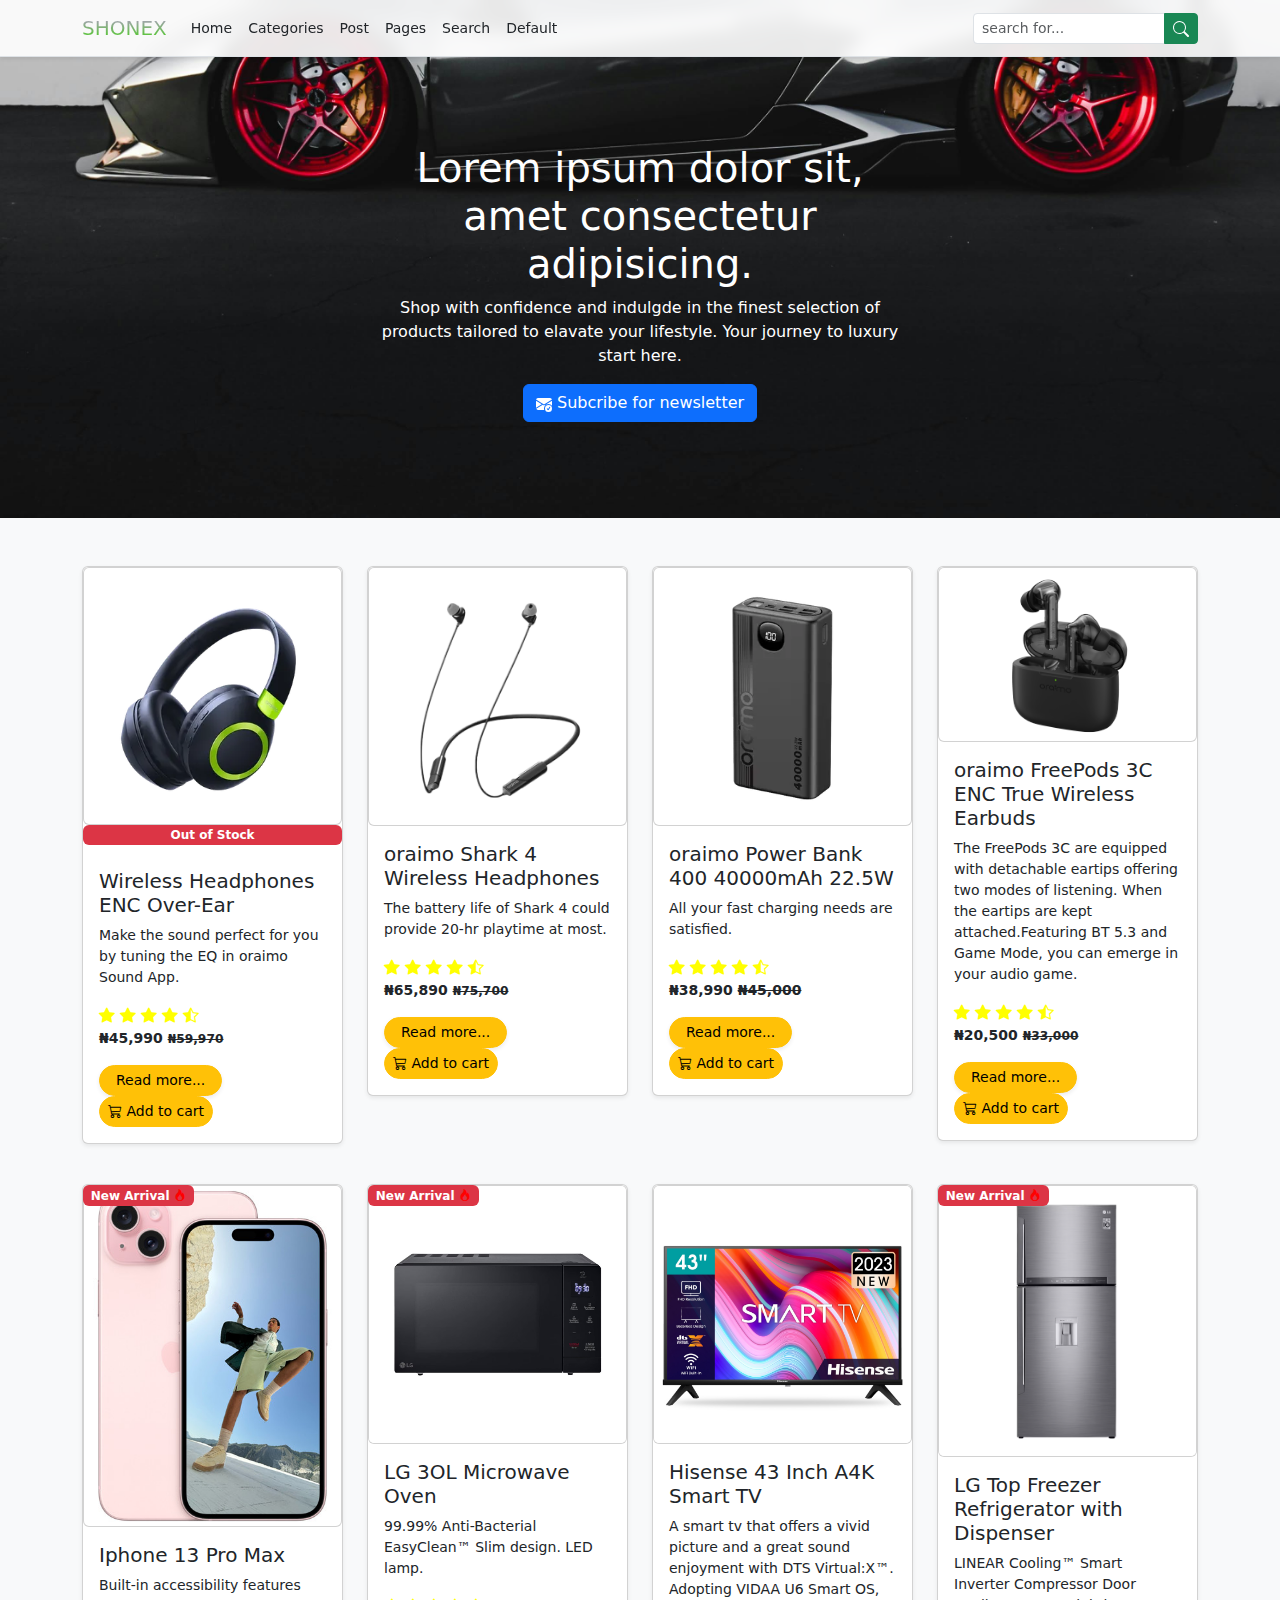
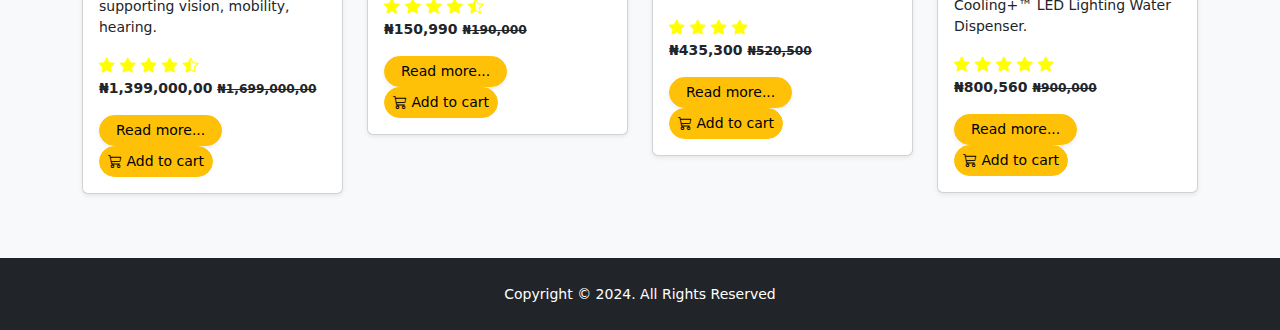
==== commit 2b734170: "changed the price the and banner img" ====
--- a/index.html
+++ b/index.html
@@ -94,8 +94,9 @@
             >
               <h1>Lorem ipsum dolor sit, amet consectetur adipisicing.</h1>
               <p>
-                Lorem ipsum dolor sit amet consectetur adipisicing elit.
-                Consequatur, quae! Aspernatur, sapiente molestias veritatis ad
+                Shop with confidence and indulgde in the finest selection of
+                products tailored to elavate your lifestyle. Your journey to
+                luxury start here.
               </p>
               <a
                 href="#"
@@ -134,6 +135,7 @@
           <div class="col-md-3">
             <div class="card shadow-sm mb-3">
               <img class="card img-top" src="img/Boom.webp" alt="Post image" />
+              <h1 class="badge bg-danger">Out of Stock</h1>
               <div class="card-body">
                 <h3 class="fs-5">Wireless Headphones ENC Over-Ear</h3>
                 <p class="small fw-normal">
@@ -146,7 +148,7 @@
                 <i class="bi bi-star-fill"></i>
                 <i class="bi bi-star-half"></i>
                 <p class="small fw-bold">
-                  &#8358;20500 <small><del> &#8358;18500</del></small>
+                  &#8358;45,990 <small><del> &#8358;59,970</del></small>
                 </p>
                 <a
                   href="#"
@@ -182,7 +184,7 @@
                 <i class="bi bi-star-fill"></i>
                 <i class="bi bi-star-half"></i>
                 <p class="small fw-bold">
-                  &#8358;20500 <small><del> &#8358;18500</del></small>
+                  &#8358;65,890 <small><del> &#8358;75,700</del></small>
                 </p>
                 <a
                   href="#"
@@ -217,7 +219,7 @@
                 <i class="bi bi-star-fill"></i>
                 <i class="bi bi-star-half"></i>
                 <p class="small fw-bold">
-                  &#8358;20500 <bold><del> &#8358;18500</del></bold>
+                  &#8358;38,990 <bold><del> &#8358;45,000</del></bold>
                 </p>
                 <a
                   href="#"
@@ -257,24 +259,24 @@
                 <i class="bi bi-star-fill"></i>
                 <i class="bi bi-star-half"></i>
                 <p class="small fw-bold">
-                  &#8358;20500 <small><del> &#8358;18500</del></small>
-                </p>
-                <a
-                  href="#"
-                  class="btn btn-sm btn-warning rounded-pill shadow-sm px-3"
-                  >Read more...</a
-                >
-                <button
-                  type="button"
-                  class="btn btn-sm btn-warning rounded-pill"
-                >
-                  <i class="bi bi-cart3"></i>
-                  Add to cart
-                </button>
-              </div>
-            </div>
-          </div>
-          <div class="col-md-3">
+                  &#8358;20,500 <small><del> &#8358;33,000</del></small>
+                </p>
+                <a
+                  href="#"
+                  class="btn btn-sm btn-warning rounded-pill shadow-sm px-3"
+                  >Read more...</a
+                >
+                <button
+                  type="button"
+                  class="btn btn-sm btn-warning rounded-pill"
+                >
+                  <i class="bi bi-cart3"></i>
+                  Add to cart
+                </button>
+              </div>
+            </div>
+          </div>
+          <div class="col-md-3 position-relative">
             <div class="card shadow-sm mb-3">
               <img
                 class="card img-top img-fluid img-thumbnail"
@@ -283,6 +285,12 @@
                 width="300px"
               />
               <div class="card-body">
+                <h1
+                  class="badge text-bg-danger position-absolute top-0 start-0"
+                >
+                  New Arrival
+                  <i class="bi bi-fire"></i>
+                </h1>
                 <h3 class="fs-5">Iphone 13 Pro Max</h3>
                 <p class="small fw-normal">
                   Built-in accessibility features supporting vision, mobility,
@@ -294,24 +302,25 @@
                 <i class="bi bi-star-fill"></i>
                 <i class="bi bi-star-half"></i>
                 <p class="small fw-bold">
-                  &#8358;20500 <small><del> &#8358;18500</del></small>
-                </p>
-                <a
-                  href="#"
-                  class="btn btn-sm btn-warning rounded-pill shadow-sm px-3"
-                  >Read more...</a
-                >
-                <button
-                  type="button"
-                  class="btn btn-sm btn-warning rounded-pill"
-                >
-                  <i class="bi bi-cart3"></i>
-                  Add to cart
-                </button>
-              </div>
-            </div>
-          </div>
-          <div class="col-md-3">
+                  &#8358;1,399,000,00
+                  <small><del> &#8358;1,699,000,00</del></small>
+                </p>
+                <a
+                  href="#"
+                  class="btn btn-sm btn-warning rounded-pill shadow-sm px-3"
+                  >Read more...</a
+                >
+                <button
+                  type="button"
+                  class="btn btn-sm btn-warning rounded-pill"
+                >
+                  <i class="bi bi-cart3"></i>
+                  Add to cart
+                </button>
+              </div>
+            </div>
+          </div>
+          <div class="col-md-3 position-relative">
             <div class="card shadow-sm mb-3">
               <img
                 class="card img-top rounded"
@@ -319,6 +328,12 @@
                 alt="Post image"
               />
               <div class="card-body">
+                <h1
+                  class="badge text-bg-danger position-absolute top-0 start-0"
+                >
+                  New Arrival
+                  <i class="bi bi-fire"></i>
+                </h1>
                 <h3 class="fs-5">LG 3OL Microwave Oven</h3>
                 <p class="small fw-normal">
                   99.99% Anti-Bacterial EasyClean™ Slim design. LED lamp.
@@ -329,7 +344,7 @@
                 <i class="bi bi-star-fill"></i>
                 <i class="bi bi-star-half"></i>
                 <p class="small fw-bold">
-                  &#8358;20500 <small><del> &#8358;18500</del></small>
+                  &#8358;150,990 <small><del> &#8358;190,000</del></small>
                 </p>
                 <a
                   href="#"
@@ -364,24 +379,24 @@
                 <i class="bi bi-star-fill"></i>
                 <i class="bi bi-star-fill"></i>
                 <p class="small fw-bold">
-                  &#8358;20500 <small><del> &#8358;18500</del></small>
-                </p>
-                <a
-                  href="#"
-                  class="btn btn-sm btn-warning rounded-pill shadow-sm px-3"
-                  >Read more...</a
-                >
-                <button
-                  type="button"
-                  class="btn btn-sm btn-warning rounded-pill"
-                >
-                  <i class="bi bi-cart3"></i>
-                  Add to cart
-                </button>
-              </div>
-            </div>
-          </div>
-          <div class="col-md-3">
+                  &#8358;435,300 <small><del> &#8358;520,500</del></small>
+                </p>
+                <a
+                  href="#"
+                  class="btn btn-sm btn-warning rounded-pill shadow-sm px-3"
+                  >Read more...</a
+                >
+                <button
+                  type="button"
+                  class="btn btn-sm btn-warning rounded-pill"
+                >
+                  <i class="bi bi-cart3"></i>
+                  Add to cart
+                </button>
+              </div>
+            </div>
+          </div>
+          <div class="col-md-3 position-relative">
             <div class="card shadow-sm mb-3">
               <img
                 class="card img-top"
@@ -389,6 +404,12 @@
                 alt="Post image"
               />
               <div class="card-body">
+                <h1
+                  class="badge text-bg-danger position-absolute top-0 start-0"
+                >
+                  New Arrival
+                  <i class="bi bi-fire"></i>
+                </h1>
                 <h3 class="fs-5">LG Top Freezer Refrigerator with Dispenser</h3>
                 <p class="small fw-normal">
                   LINEAR Cooling™ Smart Inverter Compressor Door Cooling+™ LED
@@ -398,8 +419,9 @@
                 <i class="bi bi-star-fill"></i>
                 <i class="bi bi-star-fill"></i>
                 <i class="bi bi-star-fill"></i>
-                <p class="small fw-bold">
-                  &#8358;20500 <small><del> &#8358;18500</del></small>
+                <i class="bi bi-star-fill"></i>
+                <p class="small fw-bold">
+                  &#8358;800,560 <small><del> &#8358;900,000</del></small>
                 </p>
                 <a
                   href="#"
--- a/style.css
+++ b/style.css
@@ -7,19 +7,26 @@
 
 .banner-holder,
 .main-page-header {
-  background-image: url(img/banner.jpg);
+  background-image: url(img/post.jpg);
   background-size: cover;
   background-position: bottom;
+  width: 100%;
+  height: 100%;
 }
 
 .custom-nav {
   backdrop-filter: blur(8px);
 }
 
-.bi {
+.bi-star-fill,
+.bi-star-half {
   color: yellow;
 }
 
 .bi-cart3 {
   color: black;
 }
+
+.bi-fire {
+  color: red;
+}
